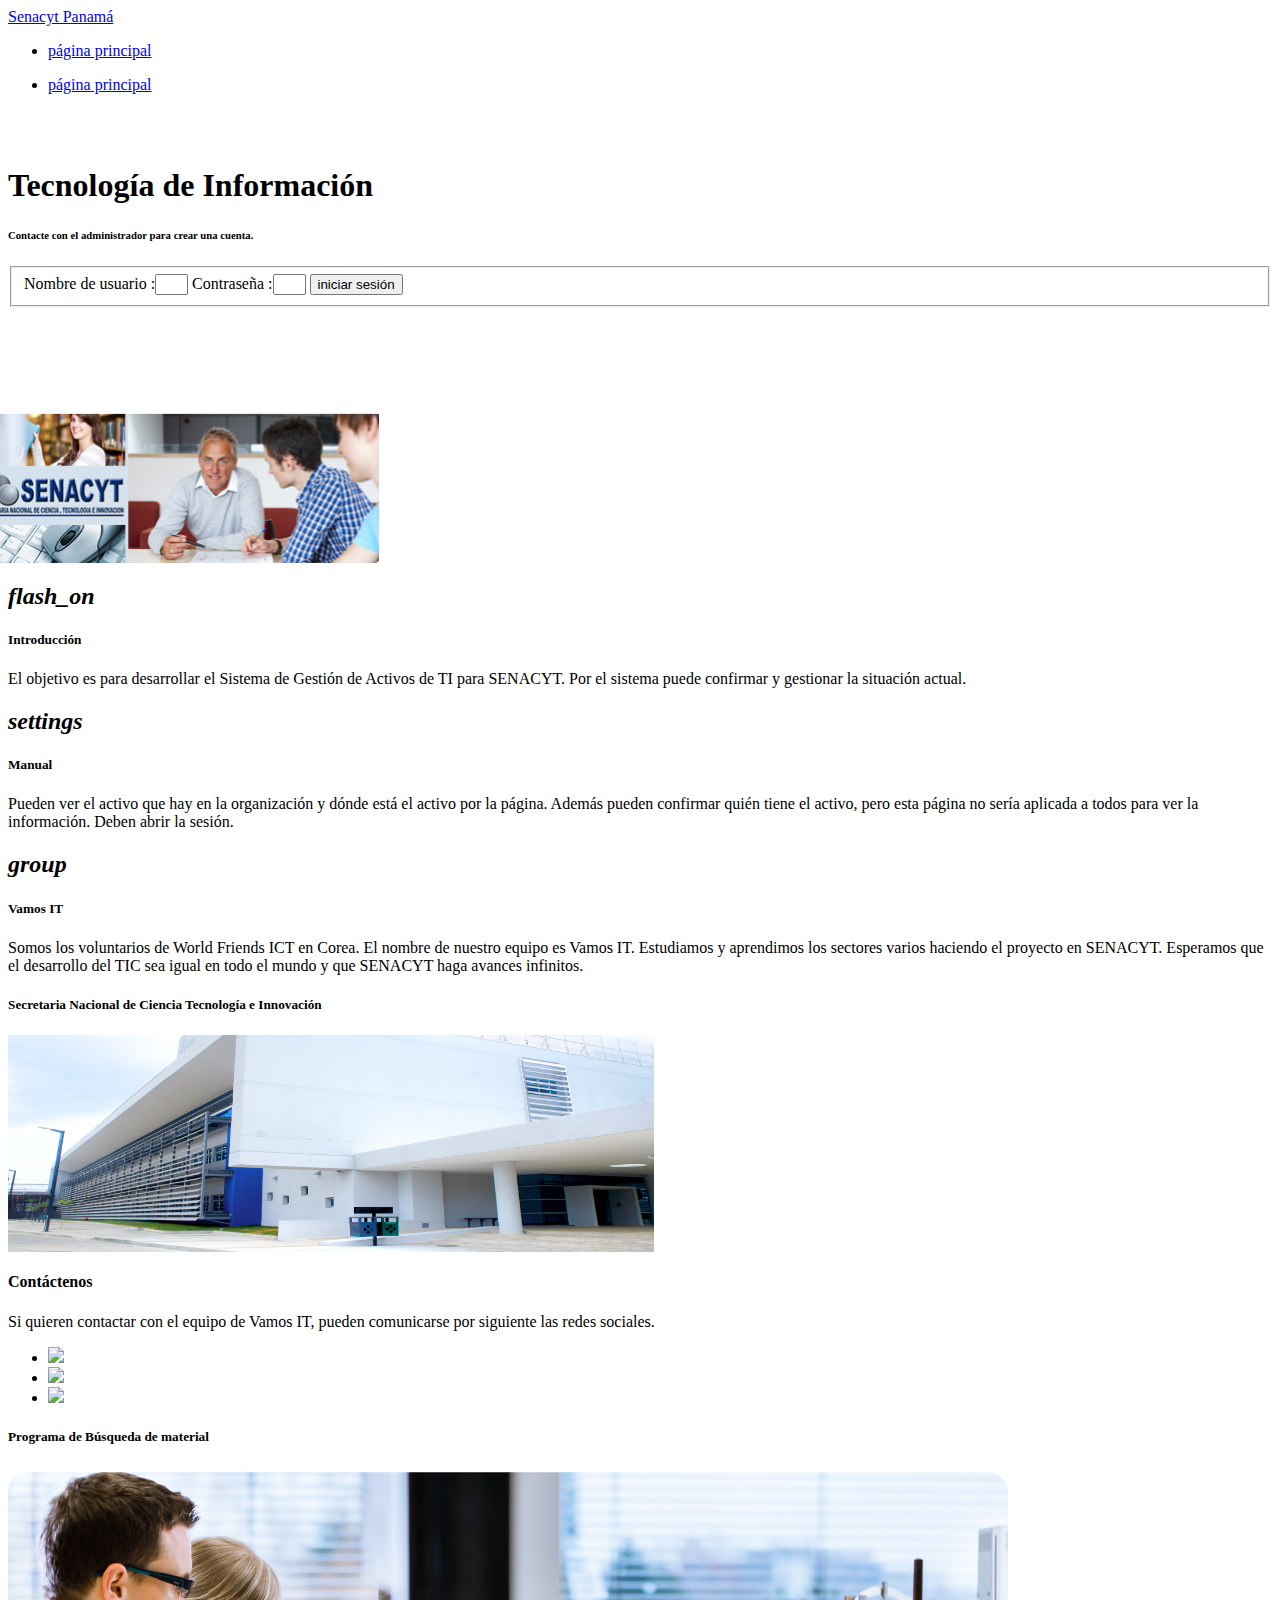
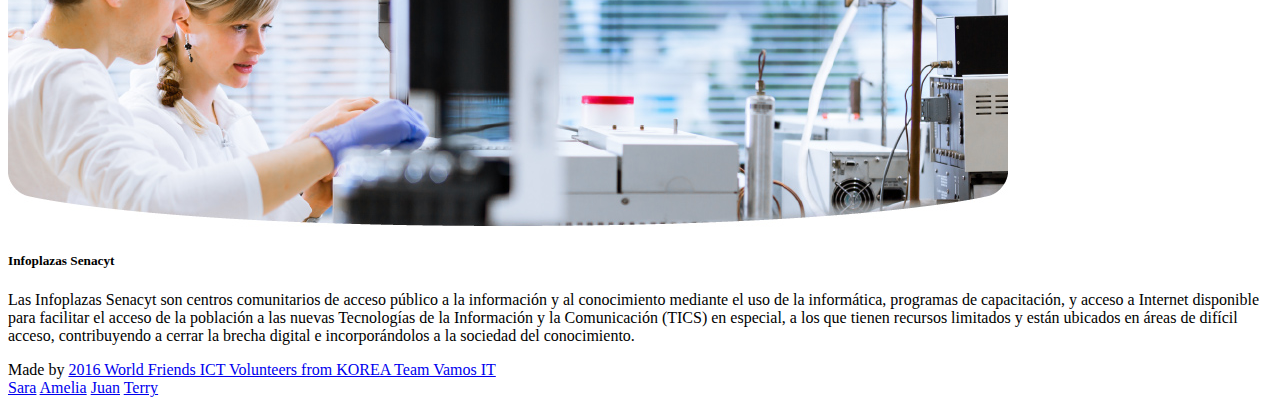
==== index.html @ ed59b74d "merge css and existing page" ====
<!DOCTYPE html>
<html lang="en">
<head>
  <meta http-equiv="Content-Type" content="text/html; charset=UTF-8"/>
  <meta name="viewport" content="width=device-width, initial-scale=1, maximum-scale=1.0, user-scalable=no"/>

  <!--  Scripts-->
  <script src="js/jquery-2.1.1.min.js"></script>
  <script src="js/materialize.js"></script>
  <script src="js/init.js"></script>

  
  <!-- CSS  -->
  <link href="fonts/material_icons.woff" rel="stylesheet">
  <link href="fonts/montserrat.woff" rel="stylesheet" type="text/css">
  <link href="css/materialize.css" type="text/css" rel="stylesheet" media="screen,projection"/>
  <link href="css/style.css" type="text/css" rel="stylesheet" media="screen,projection"/>
</head>

<body>
  <nav class="white" role="navigation">
    <div class="nav-wrapper container">
      <a id="logo-container" href="#" class="brand-logo">Senacyt Panamá</a>
      <ul class="right hide-on-med-and-down">
        <li><a href="http://www.senacyt.gob.pa/">página principal</a></li>
      </ul>

      <ul id="nav-mobile" class="side-nav">
        <li><a href="http://www.senacyt.gob.pa/">página principal</a></li>
      </ul>
    </div>
  </nav>

  <div id="index-banner" class="parallax-container">
    <div class="section no-pad-bot">
      <div class="container">
        <br><br>
		<div class="title">
			<h1 class="header center teal-text text-lighten-2">Tecnología de Información</h1>
		</div>
		<div class="admin">
			<div class="row center">
				<h6 class="header col s12 light">Contacte con el administrador para crear una cuenta.</h6>
			</div>
        </div>
			<div class="row left">
				<form method = 'post' action = 'do_login.php'>
					<fieldset class="login">
						<label>Nombre de usuario :<input type="text" id="user_id" name='user_id' size="1" maxlength="20"></label>
						<label>Contraseña :<input type="password" id="user_pw" name='user_pw'  size="1" maxlength="20"></label>
						<input class= "iniciar" type="submit" value="iniciar sesión">
					</fieldset>
				</form>
			</div>
        <br><br>

      </div>
    </div>
    <div class="parallax"><img src="image/senacyt1.png" alt="Unsplashed background img 1"></div>
  </div>


  <div class="container">
    <div class="section">

      <!--   Icon Section   -->
      <div class="row">
        <div class="col s12 m4">
          <div class="icon-block">
            <h2 class="center brown-text"><i class="material-icons">flash_on</i></h2>
            <h5 class="center">Introducción</h5>

            <p class="light">El objetivo es para desarrollar el Sistema de Gestión de Activos de TI para SENACYT. Por el sistema puede confirmar y gestionar la situación actual.</p></div>
        </div>

        <div class="col s12 m4">
          <div class="icon-block">
            <h2 class="center brown-text"><i class="material-icons">settings</i></h2>
            <h5 class="center">Manual</h5>

            <p class="light">Pueden ver el activo que hay en la organización y dónde está el activo por la página. Además pueden confirmar quién tiene el activo, pero esta página no sería aplicada a todos para ver la información. Deben abrir la sesión. </p></div>
        </div>

        <div class="col s12 m4">
          <div class="icon-block">
            <h2 class="center brown-text"><i class="material-icons">group</i></h2>
            <h5 class="center">Vamos IT</h5>

            <p class="light">Somos los voluntarios de World Friends ICT en Corea. El nombre de nuestro equipo es Vamos IT. Estudiamos y aprendimos los sectores varios haciendo el proyecto en SENACYT. Esperamos que el desarrollo del TIC sea igual en todo el mundo y que SENACYT haga avances infinitos.</p></div>
        </div>
      </div>

    </div>
  </div>


  <div class="parallax-container valign-wrapper">
    <div class="section no-pad-bot">
      <div class="container">
        <div class="row center">
			<div class ="pic_sentence">
				<h5 class="header col s12 light">Secretaria Nacional de Ciencia Tecnología e Innovación</h5>
			</div>
        </div>
      </div>
    </div>
    <div class="parallax"><img src="image/senacyt3.png" alt="Unsplashed background img 2"></div>
  </div>

  <div class="container">
    <div class="section">

      <div class="row">
        <div class="col s12 center">
          <h3><i class="mdi-content-send brown-text"></i></h3>
          <h4>Contáctenos</h4>
		  <p class="center-align light"> Si quieren contactar con el equipo de Vamos IT, pueden comunicarse por siguiente las redes sociales. </p>
          <div class="social">
                <ul>
                    <li><a href="https://www.facebook.com/seiheesarakim"><img src="image/facebook.png"></a></li>
                    <li><a href="https://www.instagram.com/amelia_choi"><img src="image/instagram.png"></a></li>
                    <li><a href="https://github.com/jongfighter"><img src="image/github.png"></a></li>
                </ul>
           </div>
		 </div>
      </div>

    </div>
  </div>


  <div class="parallax-container valign-wrapper">
    <div class="section no-pad-bot">
      <div class="container">
        <div class="row center">
			<div class="pic_sentence">
				<h5 class="header col s12 light">Programa de Búsqueda de material</h5>
			</div>
        </div>
      </div>
    </div>
    <div class="parallax"><img src="image/senacyt2.jpg" alt="Unsplashed background img 3"></div>
  </div>

  <footer class="page-footer teal">
    <div class="container">
      <div class="row"> 
          <h5 class="white-text">Infoplazas Senacyt</h5>
          <p class="grey-text text-lighten-4">Las Infoplazas Senacyt son centros comunitarios de acceso público a la información y al conocimiento mediante el uso de la informática, programas de capacitación, y acceso a Internet disponible para  facilitar el acceso de la población a las nuevas Tecnologías de la Información y la Comunicación (TICS) en especial, a los que tienen recursos limitados y están ubicados en áreas de difícil acceso,  contribuyendo a cerrar la brecha digital e incorporándolos a la sociedad del conocimiento. </p>       
      </div>
    </div>
    <div class="footer-copyright">
      <div class="container">
      Made by <a class="brown-text text-lighten-3" href="https://kiv.nia.or.kr/">2016 World Friends ICT Volunteers from KOREA Team Vamos IT </a>
	  <div class="row right">
	  <a class="brown-text text-lighten-3" href="https://www.facebook.com/seiheesarakim">Sara</a>
	  <a class="brown-text text-lighten-3" href="https://www.facebook.com/ameliajungeunchoi">Amelia</a>
	  <a class="brown-text text-lighten-3" href="https://www.facebook.com/jongfighter">Juan</a>
	  <a class="brown-text text-lighten-3" href="https://www.facebook.com/YJH07">Terry</a>
	  </div>
	  </div>
    </div>

  </footer>
  
  <script>
	$(document)
	.ready(function(){
        // Add smooth scrolling to all links in navbar + footer link
        $(".navbar a, footer a[href='#myPage']").on('click', function(event) {
            // Make sure this.hash has a value before overriding default behavior
            if (this.hash !== "") {
                // Prevent default anchor click behavior
                event.preventDefault();

                // Store hash
                var hash = this.hash;

                // Using jQuery's animate() method to add smooth page scroll
                // The optional number (900) specifies the number of milliseconds it takes to scroll to the specified area
                $('html, body').animate({
                    scrollTop: $(hash).offset().top
                }, 900, function(){

                    // Add hash (#) to URL when done scrolling (default click behavior)
                    window.location.hash = hash;
                });
            } // End if
        });

        $(window).scroll(function() {
            $(".slideanim").each(function(){
                var pos = $(this).offset().top;

                var winTop = $(window).scrollTop();
                if (pos < winTop + 600) {
                    $(this).addClass("slide");
                }
            });
        });
    })
	</script>
	
  </body>
</html>
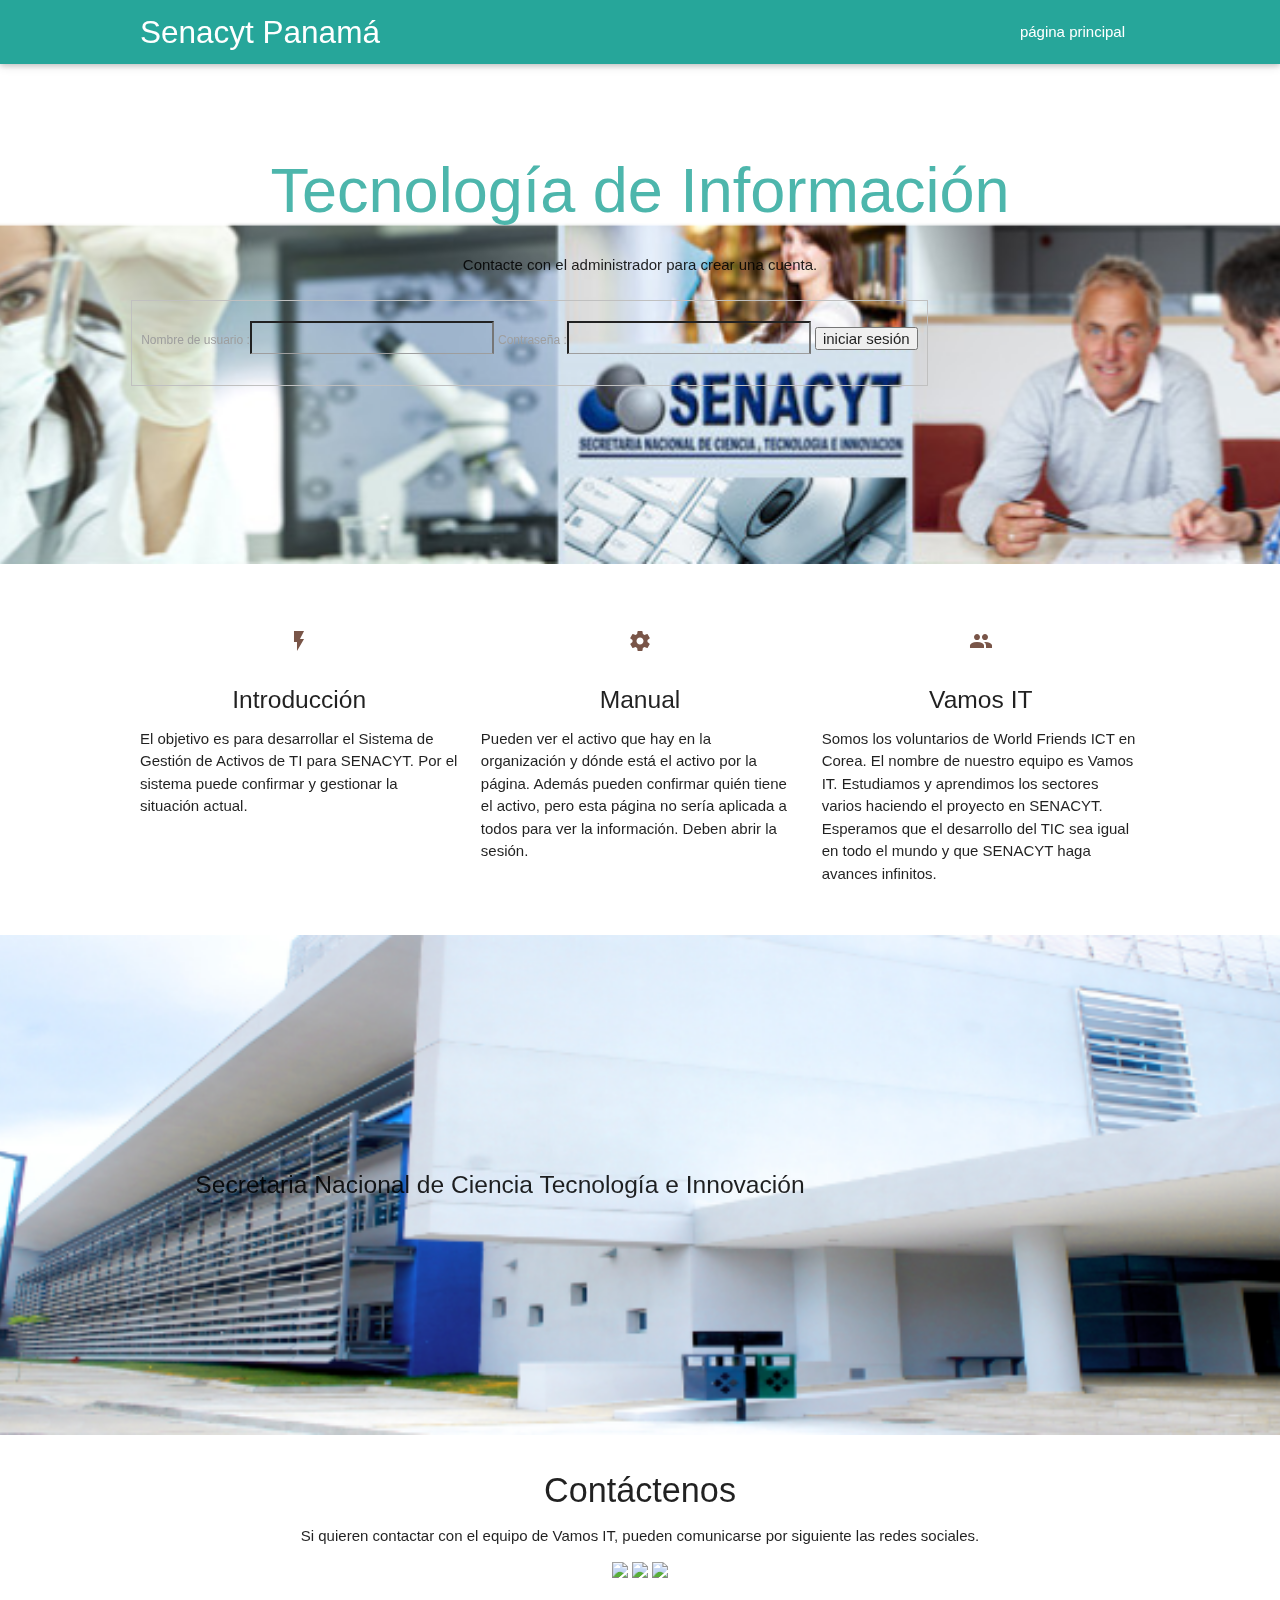
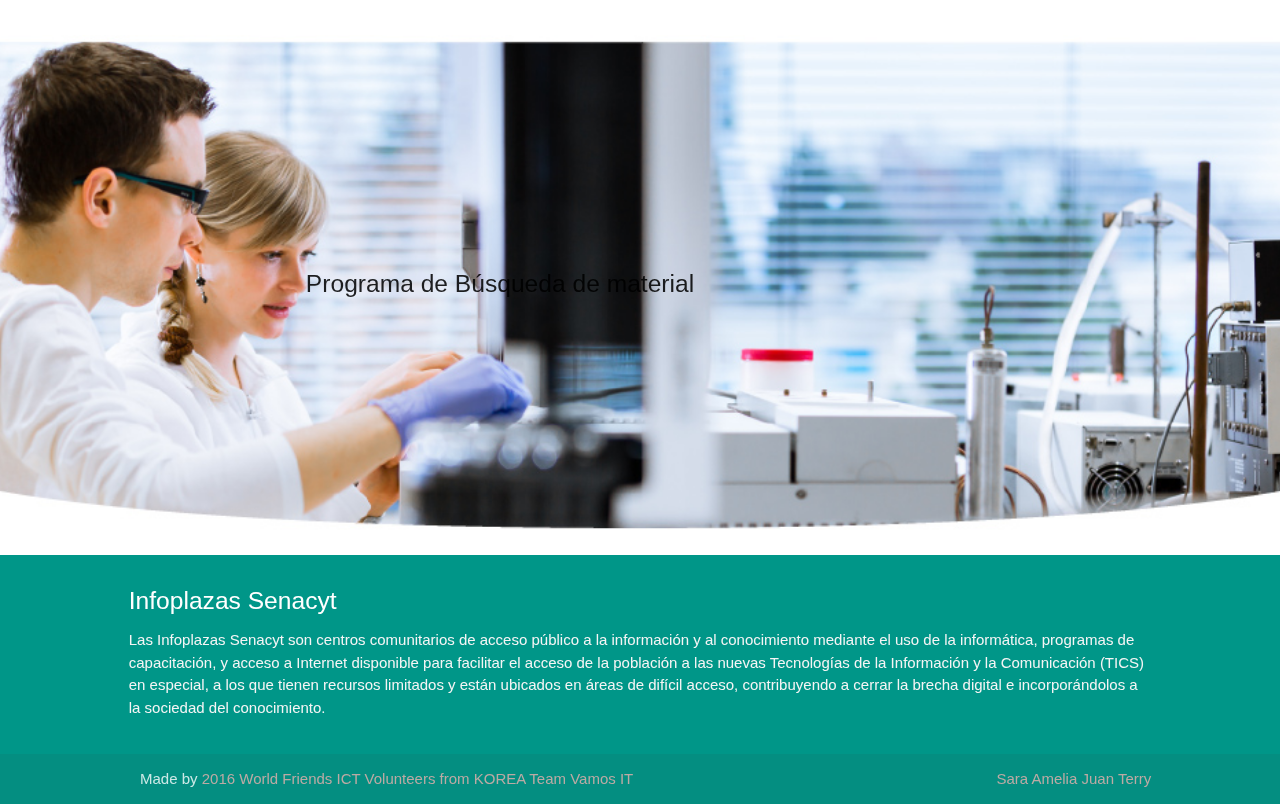
==== commit 9bcabb28: "datepicker" ====
--- a/index.html
+++ b/index.html
@@ -20,7 +20,7 @@
 <body>
   <nav class="white" role="navigation">
     <div class="nav-wrapper container">
-      <a id="logo-container" href="#" class="brand-logo">Senacyt Panamá</a>
+      <a id="logo-container" href="home.html" class="brand-logo">Senacyt Panamá</a>
       <ul class="right hide-on-med-and-down">
         <li><a href="http://www.senacyt.gob.pa/">página principal</a></li>
       </ul>
@@ -35,16 +35,16 @@
     <div class="section no-pad-bot">
       <div class="container">
         <br><br>
-		<div class="title">
-			<h1 class="header center teal-text text-lighten-2">Tecnología de Información</h1>
-		</div>
-		<div class="admin">
-			<div class="row center">
-				<h6 class="header col s12 light">Contacte con el administrador para crear una cuenta.</h6>
-			</div>
-        </div>
+			<div class="title">
+				<h1 class="header center teal-text text-lighten-2">Tecnología de Información</h1>
+			</div>
+			<div class="admin">
+				<div class="row center">
+					<h6 class="header col s12 light">Contacte con el administrador para crear una cuenta.</h6>
+				</div>
+			</div>
 			<div class="row left">
-				<form method = 'post' action = 'do_login.php'>
+								<form method = 'post' action = 'do_login.php'>
 					<fieldset class="login">
 						<label>Nombre de usuario :<input type="text" id="user_id" name='user_id' size="1" maxlength="20"></label>
 						<label>Contraseña :<input type="password" id="user_pw" name='user_pw'  size="1" maxlength="20"></label>
@@ -117,9 +117,9 @@
 		  <p class="center-align light"> Si quieren contactar con el equipo de Vamos IT, pueden comunicarse por siguiente las redes sociales. </p>
           <div class="social">
                 <ul>
-                    <li><a href="https://www.facebook.com/seiheesarakim"><img src="image/facebook.png"></a></li>
-                    <li><a href="https://www.instagram.com/amelia_choi"><img src="image/instagram.png"></a></li>
-                    <li><a href="https://github.com/jongfighter"><img src="image/github.png"></a></li>
+                    <a href="https://www.facebook.com/seiheesarakim"><img src="image/facebook.png"></i></a>
+                    <a href="https://www.instagram.com/amelia_choi"><img src="image/instagram.png"></i></a>
+                    <a href="https://github.com/jongfighter"><img src="image/github.png"></i></a>
                 </ul>
            </div>
 		 </div>
@@ -164,6 +164,7 @@
   </footer>
   
   <script>
+      
 	$(document)
 	.ready(function(){
         // Add smooth scrolling to all links in navbar + footer link
